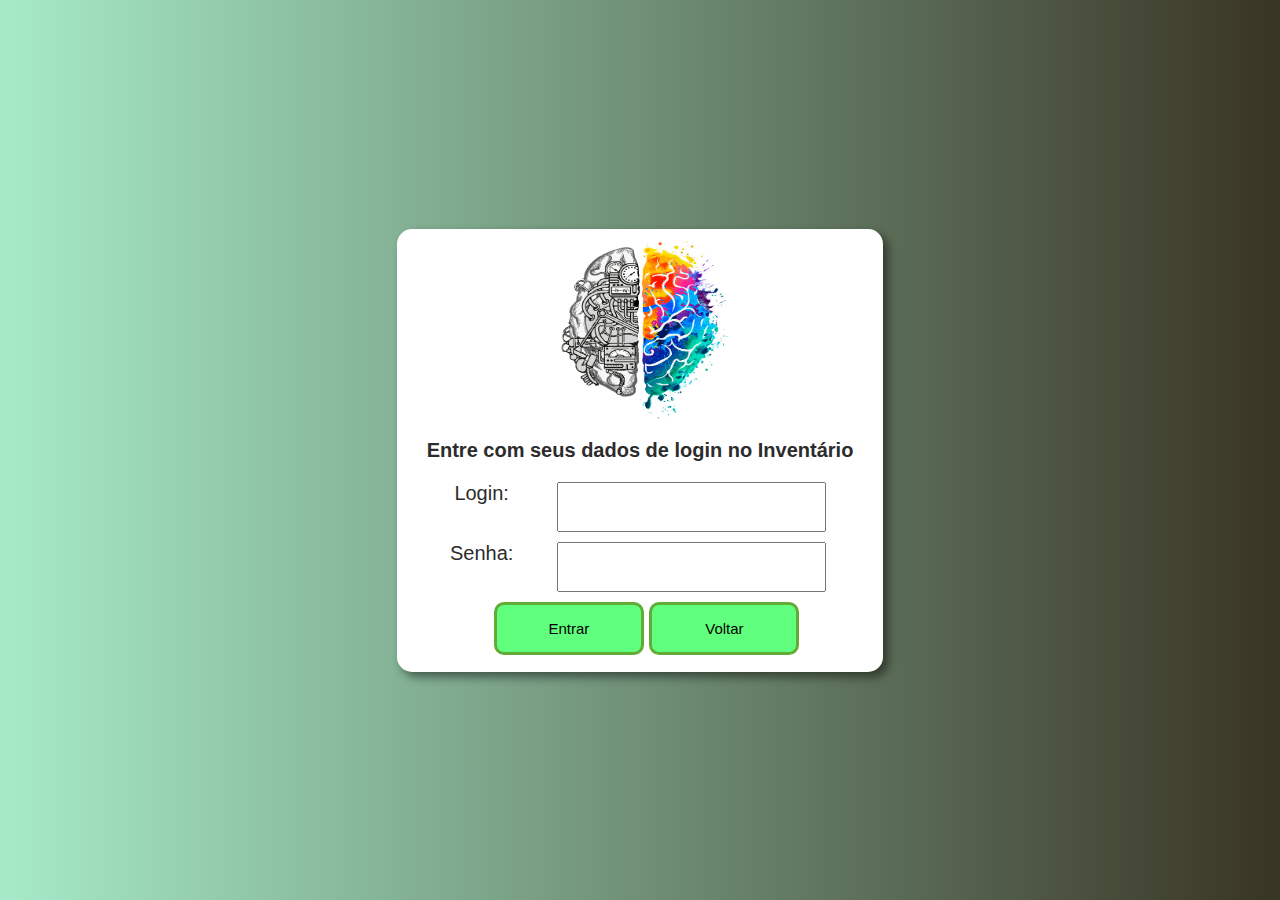
==== Sistemas-Integrados/login.html @ 9387cf24 "att" ====
﻿<html>
<meta charset="UTF-8">

<head>
    <LINK REL="SHORTCUT ICON" href="imagens/logo.png">
    <link href="styles/css.css" rel="stylesheet" type="text/css">
    <title>Login de Usuário</title>
</head>

<body>
    <div class="total">
        <div class="inicial">
            <img src="imagens/logo.png"/>
            <h3>Entre com seus dados de login no Inventário</h3>

            <form method="POST" action="login.php" id="formLogin">
                <label id="loginLBL">Login:</label>
                <input type="text" name="login" id="loginInput">
                <label id="senhaLBL">Senha:</label>
                <input type="password" name="senha" id="senhaInput">
                <div id="botao">
                        <input type="submit" value="Entrar" id="entrar" name="entrar" class="botao">
 
                    <a href="index.html">
                        <input type="button" href="index.html" value="Voltar" name="voltar" class="botao">
                    </a>
                </div>
            </form>
        </div>
    </div>
</body>

</html>
---- Sistemas-Integrados/styles/css.css ----
* {
  font-family: Arial, Helvetica, sans-serif;
  font-size: 20px;
  margin: 0px;
  padding: 0px;
  text-align: center;

  --cor1: #A6EBC9;
  --cor2: #61FF7E;
  --cor3: #5EEB5B;
  --cor4: #62AB37;
  --cor5: #393424;

  --corTabela1: rgb(227, 253, 233);
  --corTabela2: rgb(163, 231, 146);

  --alerta: rgb(161, 3, 3);
}

body {
  background: -webkit-gradient(linear, left top, right top, from(var(--cor1)), to(var(--cor5)));
  background: -moz-linear-gradient(left, --cor1, --cor5);
  filter: progid:DXImageTransform.Microsoft.Gradient(GradientType=1, StartColorStr=var(--cor1), EndColorStr=var(--cor5));
}

div.total {
  width: 100vw;
  height: 100vh;
  display: flex;
  flex-direction: row;
}

div.inicial {
  background-color: rgb(255, 255, 255);
  border-radius: 15px;
  box-shadow: 5px 5px 10px rgba(0, 0, 0, 0.479);
  color: rgb(44, 44, 44);
  width: fit-content;
  height: fit-content;
  justify-content: center;
  align-items: center;
  margin: auto;
  padding: 10px;

}

div.inicial img {
  width: 180px;
  height: 180px;
}

form {
  /* width: 50px; */
  /* padding: 0px 50px;  */
}

#formLogin {
  display: grid;
  width: 50px;
  height: 180px;
  grid-template-areas:
    "loginLBL loginInput"
    "senhaLBL senhaInput";
  grid-template-rows: 50px 50px;
  grid-template-columns: 150px;
  row-gap: 10px;

}

#formLogin>#loginLBL {
  grid-area: loginLBL;
}

#formLogin>#loginInput {
  grid-area: loginInput;
  text-align: left;
}

#formLogin>#senhaLBL {
  grid-area: senhaLBL;
}

#formLogin>#senhaInput {
  grid-area: senhaInput;
  text-align: left;
}

div #botao{
 width: 320%;
}

h3 {
  padding: 20px;
}

.botao {
  font-size: 15px;
  width: 150px;
  padding: 15px 10px;
  border: 3px solid var(--cor4);
  border-radius: 10px;
  background-color: var(--cor2);
  cursor: pointer;
}

.editavel{
  background: var(--cor5);
  color: var(--corTabela1);
  padding: 10px;
}

#editavel1{
  padding-right: 30px;
}

.bloqueado{
  cursor: not-allowed;  
}

h5 {
  color:red;
  font-size: 10px;
}

#configuracao{
  float: left;
  /* float: right; */
}





main {
  /* background-color: rgb(255, 255, 255);
  border-radius: 15px;
  width: 670px;
  height: 800px;
  margin: auto;
  padding: 10px;
  box-shadow: 5px 5px 10px rgba(0, 0, 0, 0.479);
  color: rgb(44, 44, 44); */
}


footer {
  /* color: white;
  text-align: center;
  font-style: italic; */
}
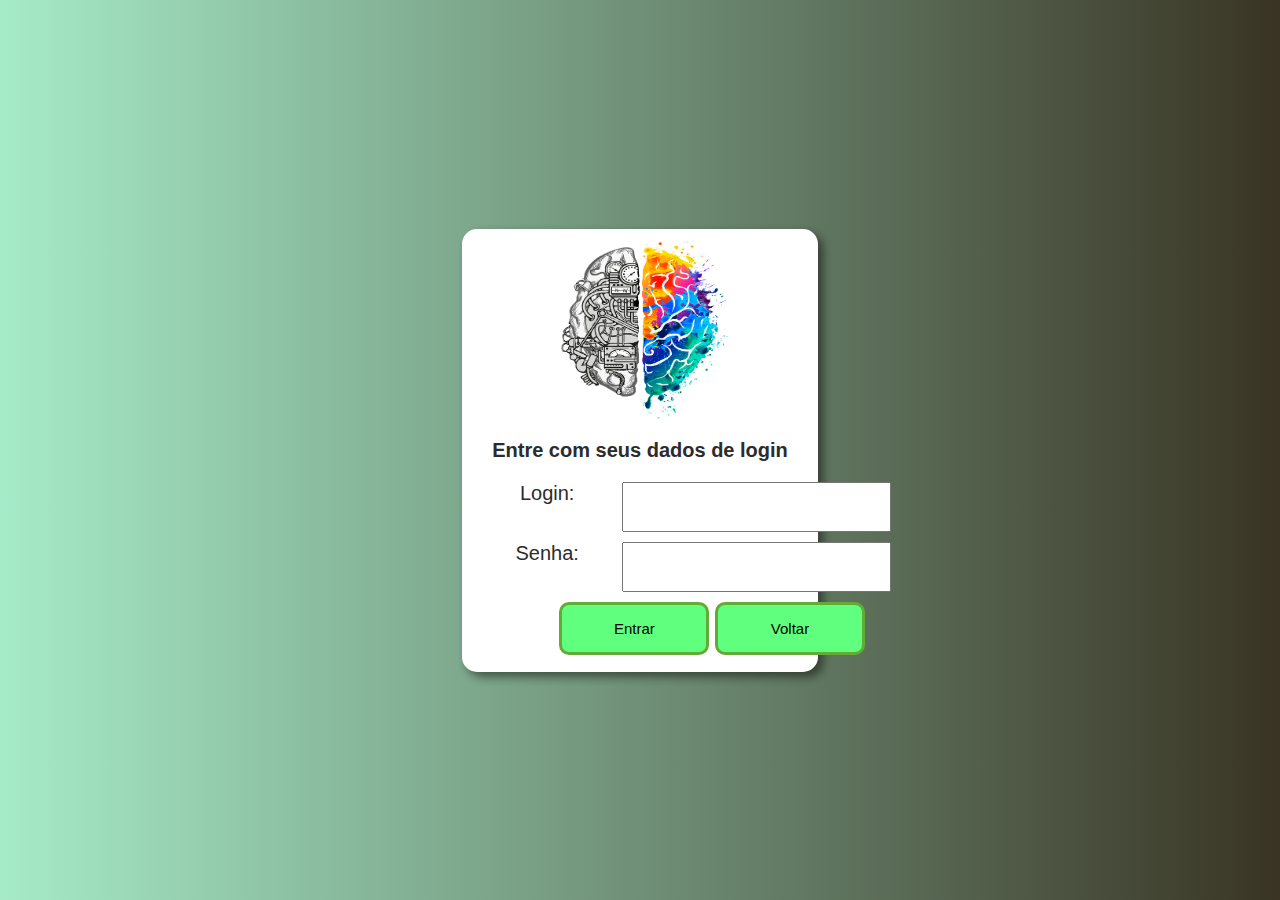
==== commit 9054e5e8: "att" ====
--- a/Sistemas-Integrados/login.html
+++ b/Sistemas-Integrados/login.html
@@ -11,7 +11,7 @@
     <div class="total">
         <div class="inicial">
             <img src="imagens/logo.png"/>
-            <h3>Entre com seus dados de login no Inventário</h3>
+            <h3>Entre com seus dados de login</h3>
 
             <form method="POST" action="login.php" id="formLogin">
                 <label id="loginLBL">Login:</label>
